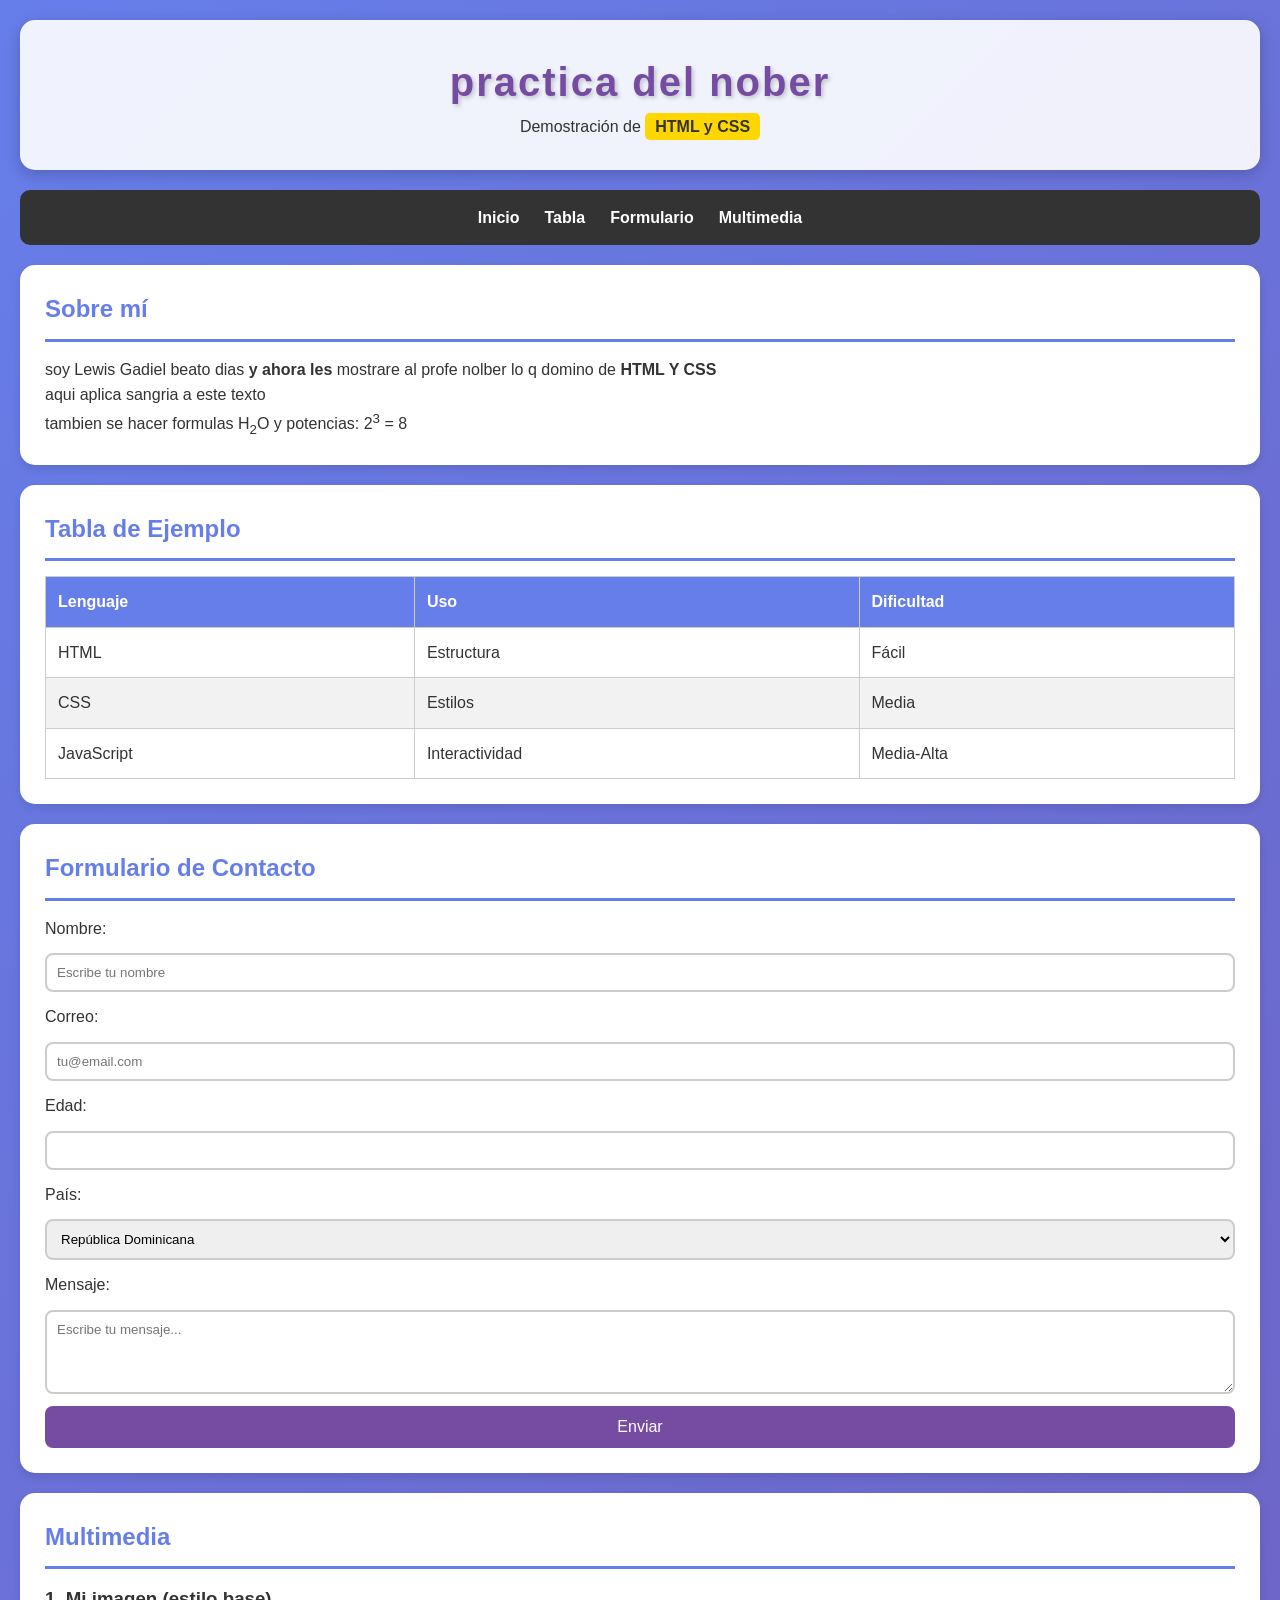
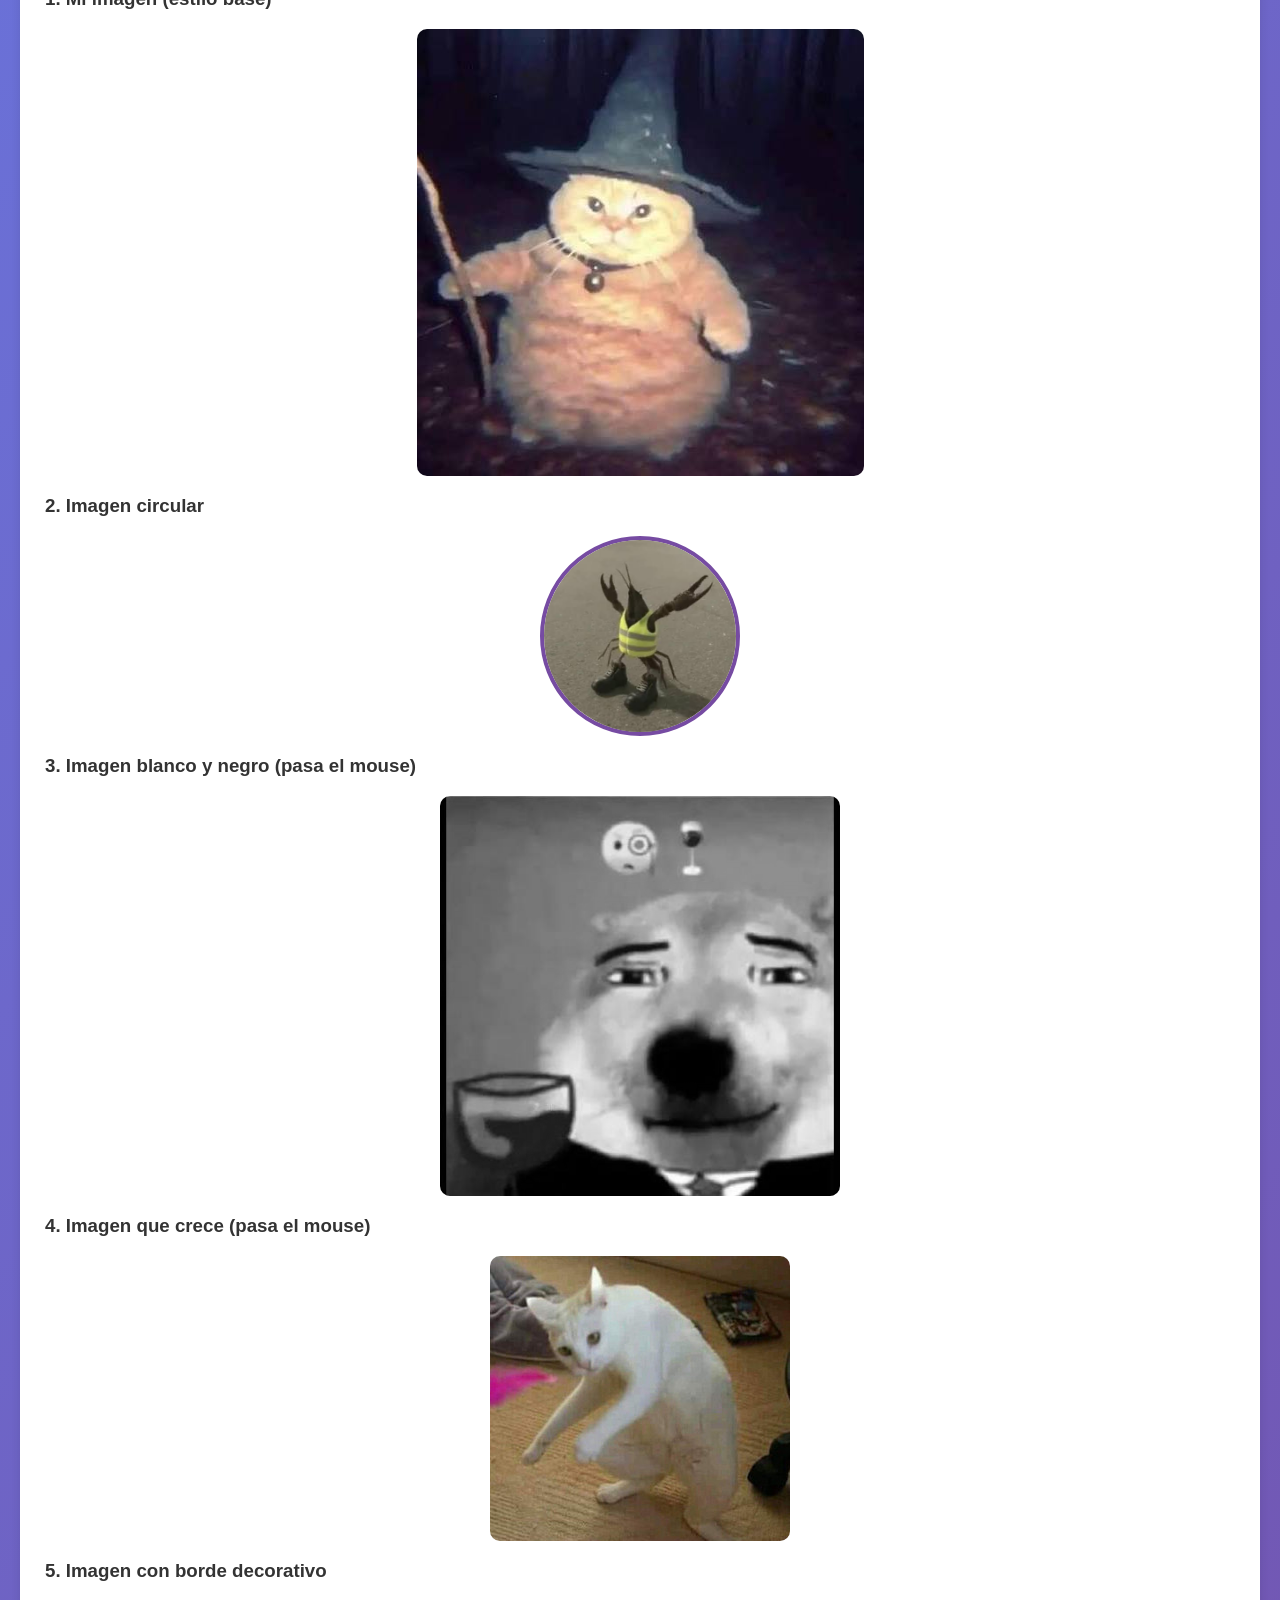
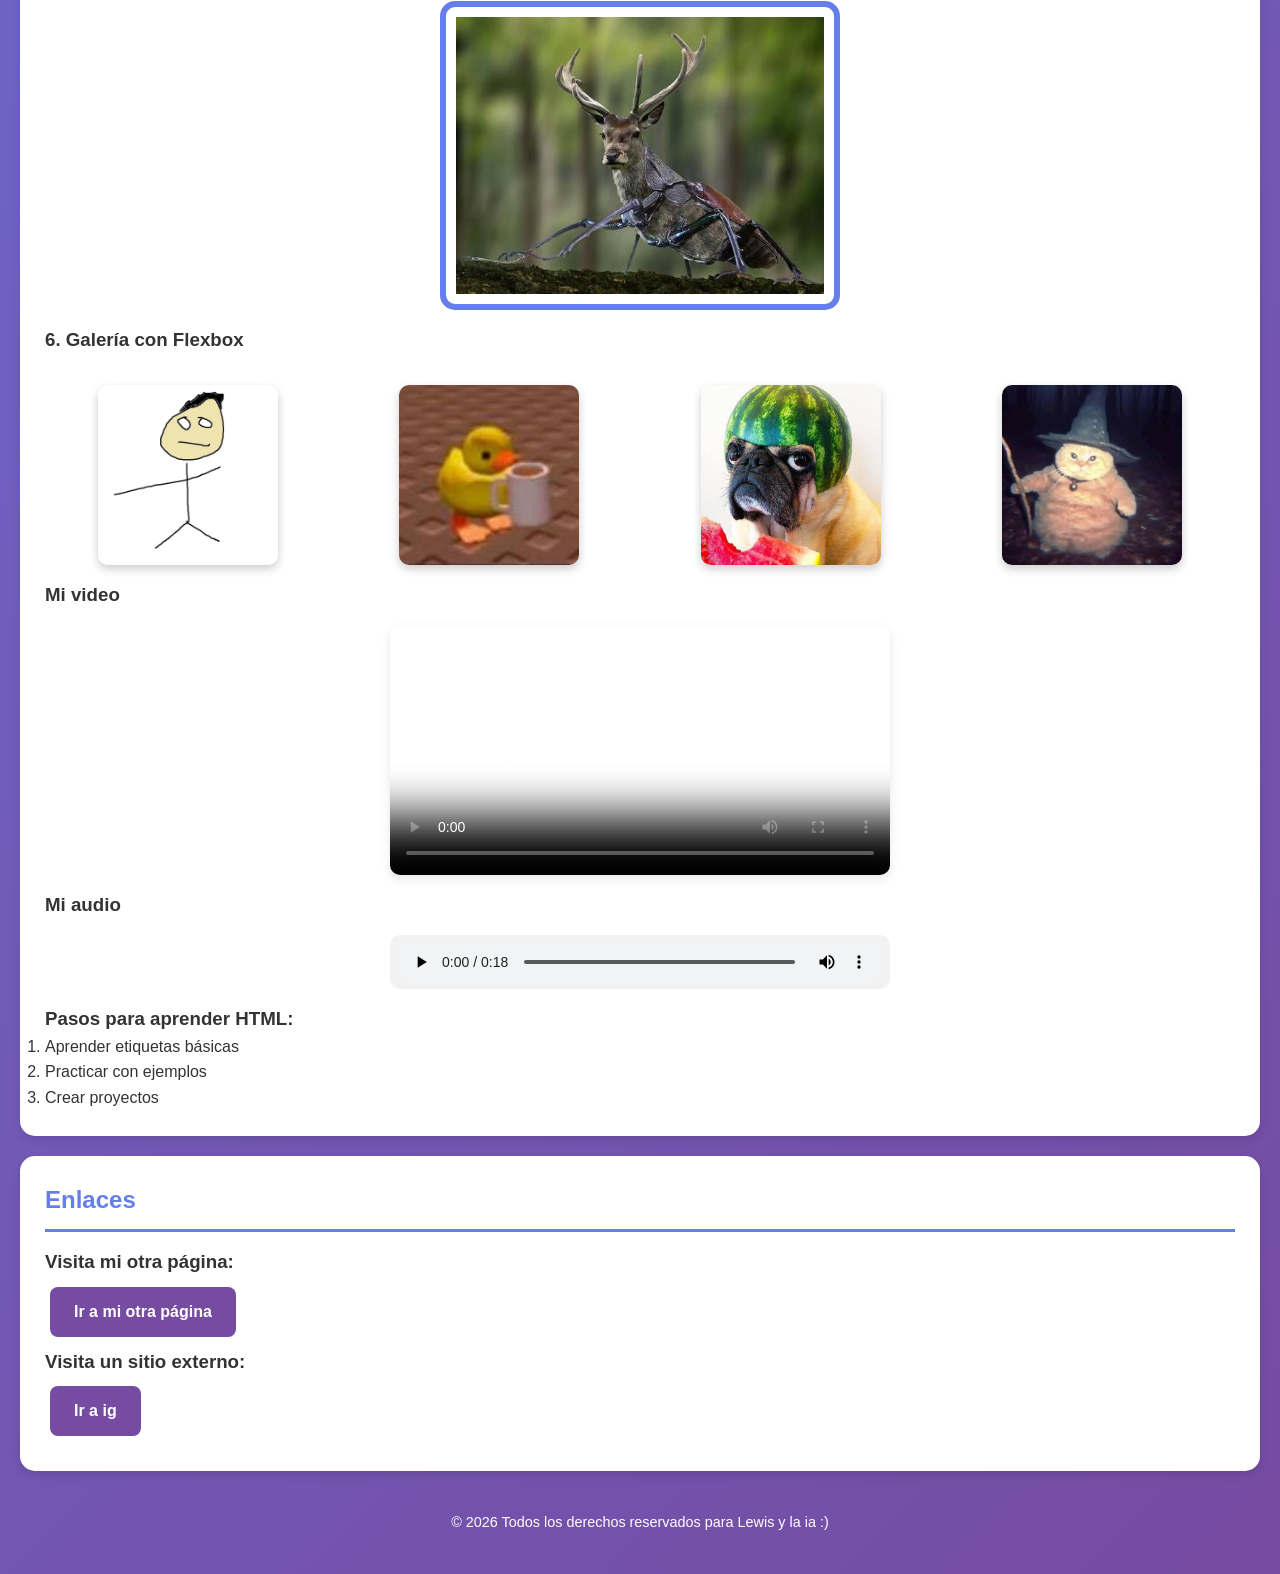
==== index.html @ 5faaa75c "cambios de pruebas" ====
<!DOCTYPE html>
<html lang="es">
<head>
    <meta charset="UTF-8">
    <meta name="viewport" content="width=device-width, initial-scale=1.0">
    <meta name="description" content="Actividad de programación web">
    <meta name="author" content="Mirra">
    <title>Mi Actividad de Programación</title>


    <link rel="stylesheet" href="css/estilos.css">
</head>

<body>

    <!-- ===== ENCABEZADO ===== -->
    <header>
        <h1 id="titulo-principal">practica del nober </h1>
        <p>Demostración de <span class="destacado">HTML y CSS</span></p>
    </header>

    <!-- ===== NAVEGACIÓN ===== -->
    <nav>
        <ul>
            <li><a href="inicio">Inicio</a></li>
            <li><a href="#tabla">Tabla</a></li>
            <li><a href="#formulario">Formulario</a></li>
            <li><a href="#multimedia">Multimedia</a></li>
        </ul>
    </nav>

   
    <section id="inicio">
        <h2>Sobre mí</h2>
        <p> soy Lewis Gadiel beato dias <strong>y ahora les </strong>mostrare al profe nolber lo q domino de <strong> HTML Y CSS</strong> </p>
        <blockquote>aqui aplica sangria a este texto</blockquote>
        <p>tambien se hacer formulas H<sub>2</sub>O y potencias: 2<sup>3</sup> = 8</p>
    </section>

    
    <section id="tabla">
        <h2>Tabla de Ejemplo</h2>
        <table>
            <thead>
                <tr>
                    <th>Lenguaje</th>
                    <th>Uso</th>
                    <th>Dificultad</th>
                </tr>
            </thead>
            <tbody>
                <tr>
                    <td>HTML</td>
                    <td>Estructura</td>
                    <td>Fácil</td>
                </tr>
                <tr>
                    <td>CSS</td>
                    <td>Estilos</td>
                    <td>Media</td>
                </tr>
                <tr>
                    <td>JavaScript</td>
                    <td>Interactividad</td>
                    <td>Media-Alta</td>
                </tr>
            </tbody>
        </table>
    </section>

    
    <section id="formulario">
        <h2>Formulario de Contacto</h2>
        <form action="#" method="post">
            <label for="nombre">Nombre:</label>
            <input type="text" id="nombre" name="nombre" placeholder="Escribe tu nombre" required>

            <label for="email">Correo:</label>
            <input type="email" id="email" name="email" placeholder="tu@email.com" required>

            <label for="edad">Edad:</label>
            <input type="number" id="edad" name="edad" min="1" max="120">

            <label for="pais">País:</label>
            <select id="pais" name="pais">
                <option value="rd">República Dominicana</option>
                <option value="mx">México</option>
                <option value="es">España</option>
            </select>

            <label for="mensaje">Mensaje:</label>
            <textarea id="mensaje" name="mensaje" rows="4" placeholder="Escribe tu mensaje..."></textarea>

            <button type="submit">Enviar</button>
        </form>
    </section>

   <!-- ===== MULTIMEDIA ===== -->
<section id="multimedia">
    <h2>Multimedia</h2>

    <!-- Imagen 1: normal con estilo base -->
    <h3>1. Mi imagen (estilo base)</h3>
    <img src="multimedia/gatomMagico.jpg" alt="Gato mágico con sombrero">

    <!-- Imagen 2: circular (avatar) -->
    <h3>2. Imagen circular</h3>
    <img src="multimedia/amet langosta.jpg" alt="langosta amet" class="img-circular">

    
    <!-- Imagen 4: blanco y negro, vuelve a color al pasar el mouse -->
    <h3>3. Imagen blanco y negro (pasa el mouse)</h3>
    <img src="multimedia/fino.jpg" alt="fino señores" class="img-bn">

    <!-- Imagen 5: crece al pasar el mouse -->
    <h3>4. Imagen que crece (pasa el mouse)</h3>
    <img src="multimedia/gato indignado.jpg" alt="Gato indignado que crece" class="img-zoom">

    <!-- Imagen 6: borde decorativo -->
    <h3>5. Imagen con borde decorativo</h3>
    <img src="multimedia/omunculo.jpg" alt="Gato mágico con borde" class="img-borde">

    <!-- Galería con flex -->
    <h3>6. Galería con Flexbox</h3>
    <div class="galeria">
        <img src="multimedia/pablo.png" alt="pablo">
        <img src="multimedia/pato con tasa.jpg" alt="pato con tasa">
        <img src="multimedia/perro sandia.jpg" alt="perro sandia">
        <img src="multimedia/gatomMagico.jpg" alt="Gato mágico 4">
    </div>

    <!-- Tu video (ya estaba) -->
    <h3>Mi video</h3>
    <video class="multimedia" controls poster="https://picsum.photos/400/200">
        <source src="multimedia/videoplayback.mp4" type="video/mp4">
    </video>

    <!-- Tu audio (ya estaba) -->
    <h3>Mi audio</h3>
    <audio class="multimedia" controls>
        <source src="multimedia/audio.mp3" type="audio/mpeg">
    </audio>

    <h3>Pasos para aprender HTML:</h3>
    <ol>
        <li>Aprender etiquetas básicas</li>
        <li>Practicar con ejemplos</li>
        <li>Crear proyectos</li>
    </ol>

    </section>


    <!-- ===== ENLACES ===== -->
    <section id="enlaces">
        <h2>Enlaces</h2>

        <h3>Visita mi otra página:</h3>
        <a href="otra_pagina.html" class="boton-enlace">Ir a mi otra página</a>

        <h3>Visita un sitio externo:</h3>
        <a href="https://www.instagram.com/" target="_blank" class="boton-enlace">Ir a ig</a>
    </section>


    
    <footer>
        <p>&copy; 2026 Todos los derechos reservados para Lewis y la ia :)</p>
    </footer>

</body>
</html>
---- css/estilos.css ----
/* ===== RESET BÁSICO ===== */
* {
    margin: 0;
    padding: 0;
    box-sizing: border-box;
}

/* ===== ESTILOS GENERALES ===== */
body {
    font-family: 'Poppins', sans-serif;
    background: linear-gradient(135deg, #667eea, #764ba2);
    color: #333;
    line-height: 1.6;
    padding: 20px;
}

/* ===== ENCABEZADO ===== */
header {
    background-color: rgba(255, 255, 255, 0.9);
    padding: 30px;
    border-radius: 15px;
    text-align: center;
    box-shadow: 0 4px 15px rgba(0,0,0,0.2);
    margin-bottom: 20px;
}

header h1 {
    color: #764ba2;
    font-size: 2.5rem;
    text-shadow: 2px 2px 4px rgba(0,0,0,0.2);
    letter-spacing: 2px;
}

/* ===== NAVEGACIÓN ===== */
nav {
    background-color: #333;
    padding: 15px;
    border-radius: 10px;
    margin-bottom: 20px;
}

nav ul {
    list-style: none;
    display: flex;
    justify-content: center;
    gap: 25px;
}

nav a {
    color: white;
    text-decoration: none;
    font-weight: 600;
    transition: color 0.3s;
}

nav a:hover {
    color: #ffd700;
}

/* ===== SECCIONES ===== */
section {
    background-color: white;
    padding: 25px;
    margin-bottom: 20px;
    border-radius: 15px;
    box-shadow: 0 4px 10px rgba(0,0,0,0.1);
}

section h2 {
    color: #667eea;
    border-bottom: 3px solid #667eea;
    padding-bottom: 10px;
    margin-bottom: 15px;
}


/* ===== TABLA ===== */
table {
    width: 100%;
    border-collapse: collapse;
    margin-top: 15px;
}

th, td {
    border: 1px solid #ccc;
    padding: 12px;
    text-align: left;
}

th {
    background-color: #667eea;
    color: white;
}

tr:nth-child(even) {
    background-color: #f2f2f2;
}

/* ===== FORMULARIO ===== */
form {
    display: flex;
    flex-direction: column;
    gap: 12px;
}

input, textarea, select {
    padding: 10px;
    border: 2px solid #ccc;
    border-radius: 8px;
    font-family: inherit;
}

input:focus, textarea:focus {
    border-color: #667eea;
    outline: none;
}

button {
    background-color: #764ba2;
    color: white;
    padding: 12px;
    border: none;
    border-radius: 8px;
    cursor: pointer;
    font-size: 1rem;
    transition: background 0.3s;
}

button:hover {
    background-color: #667eea;
}

/* ===== PIE DE PÁGINA ===== */
footer {
    text-align: center;
    color: white;
    padding: 20px;
    font-size: 0.9rem;
}

/* aqui creo la clase destacado para diseño a algunos textos */
.destacado {
    background-color: #ffd700;
    padding: 5px 10px;
    border-radius: 5px;
    font-weight: bold;
}

/*  MULTIMEDIA   */

/*  IMÁGEN */
img {
    max-width: 100%;
    height: auto;
    border-radius: 10px;
    display: block;
    margin: 15px auto;
    
}

/*  video  */
.multimedia {
    display: block;            
    width: 100%;               
    max-width: 500px;         
    margin: 15px auto;         
    border-radius: 10px;     
    box-shadow: 0 4px 10px rgba(0,0,0,0.1); 
}


audio.multimedia {
    box-shadow: none;
    background-color: #f2f2f2;  /* Fondo gris claro para que resalte */
    padding: 5px;
}


/* ===== ENLACES (BOTONES) — NUEVO ===== */
.boton-enlace {
    display: inline-block;      
    background-color: #764ba2;    
    color: white;            
    padding: 12px 24px;         
    border-radius: 8px;        
    text-decoration: none;      
    font-weight: 600;         
    margin: 10px 5px;          
    transition: background 0.3s, transform 0.3s;
}

.boton-enlace:hover {
    background-color: #667eea;  
    transform: translateY(-3px); 
}





@media (max-width: 600px) {
    nav ul {
        flex-direction: column;
        align-items: center;
    }
    header h1 {
        font-size: 1.8rem;
    }
}



/* ===== EFECTOS CON IMÁGENES ===== */

/* 1. Imagen circular (tipo avatar) */
.img-circular {
    border-radius: 50%;              /* Hace la imagen un círculo perfecto */
    width: 200px;                    /* Ancho fijo para que sea simétrico */
    height: 200px;                   /* Alto igual al ancho */
    object-fit: cover;               /* Recorta sin deformar */
    border: 4px solid #764ba2;       /* Borde morado decorativo */
}


/* 3. Imagen en blanco y negro que vuelve a color al pasar el mouse */
.img-bn {
    max-width: 400px;
    filter: grayscale(100%);          /* 100% = blanco y negro total */
    transition: filter 0.4s ease;     /* Transición suave */
}
.img-bn:hover {
    filter: grayscale(0%);            /* 0% = color original */
}

/* 4. Imagen que crece al pasar el mouse */
.img-zoom {
    max-width: 400px;
    transition: transform 0.3s ease;  /* Suaviza el crecimiento */
}
.img-zoom:hover {
    transform: scale(1.1);            /* Crece un 10% */
}

/* 5. Imagen con borde decorativo */
.img-borde {
    max-width: 400px;
    border: 6px solid #667eea;        /* Borde azul-morado grueso */
    padding: 10px;                    /* Espacio entre borde e imagen */
    background-color: white;          /* Fondo blanco tipo marco */
    border-radius: 15px;
}

/* 6. Galería con Flexbox */
.galeria {
    display: flex;                    /* Coloca las imágenes en fila */
    flex-wrap: wrap;                  /* Si no caben, saltan de línea */
    gap: 15px;                        /* Espacio entre imágenes */
    justify-content: center;          /* Centra las imágenes */
    margin-top: 15px;
}
.galeria img {
    width: 180px;                     /* Ancho fijo para cada imagen */
    height: 180px;                    /* Alto igual al ancho */
    object-fit: cover;                /* Recorta sin deformar */
    border-radius: 10px;
    box-shadow: 0 4px 10px rgba(0,0,0,0.2);
    transition: transform 0.3s ease, box-shadow 0.3s ease;
}
.galeria img:hover {
    transform: scale(1.05);           /* Crece un poco */
    box-shadow: 0 8px 20px rgba(0,0,0,0.4);   /* Sombra más grande */
}
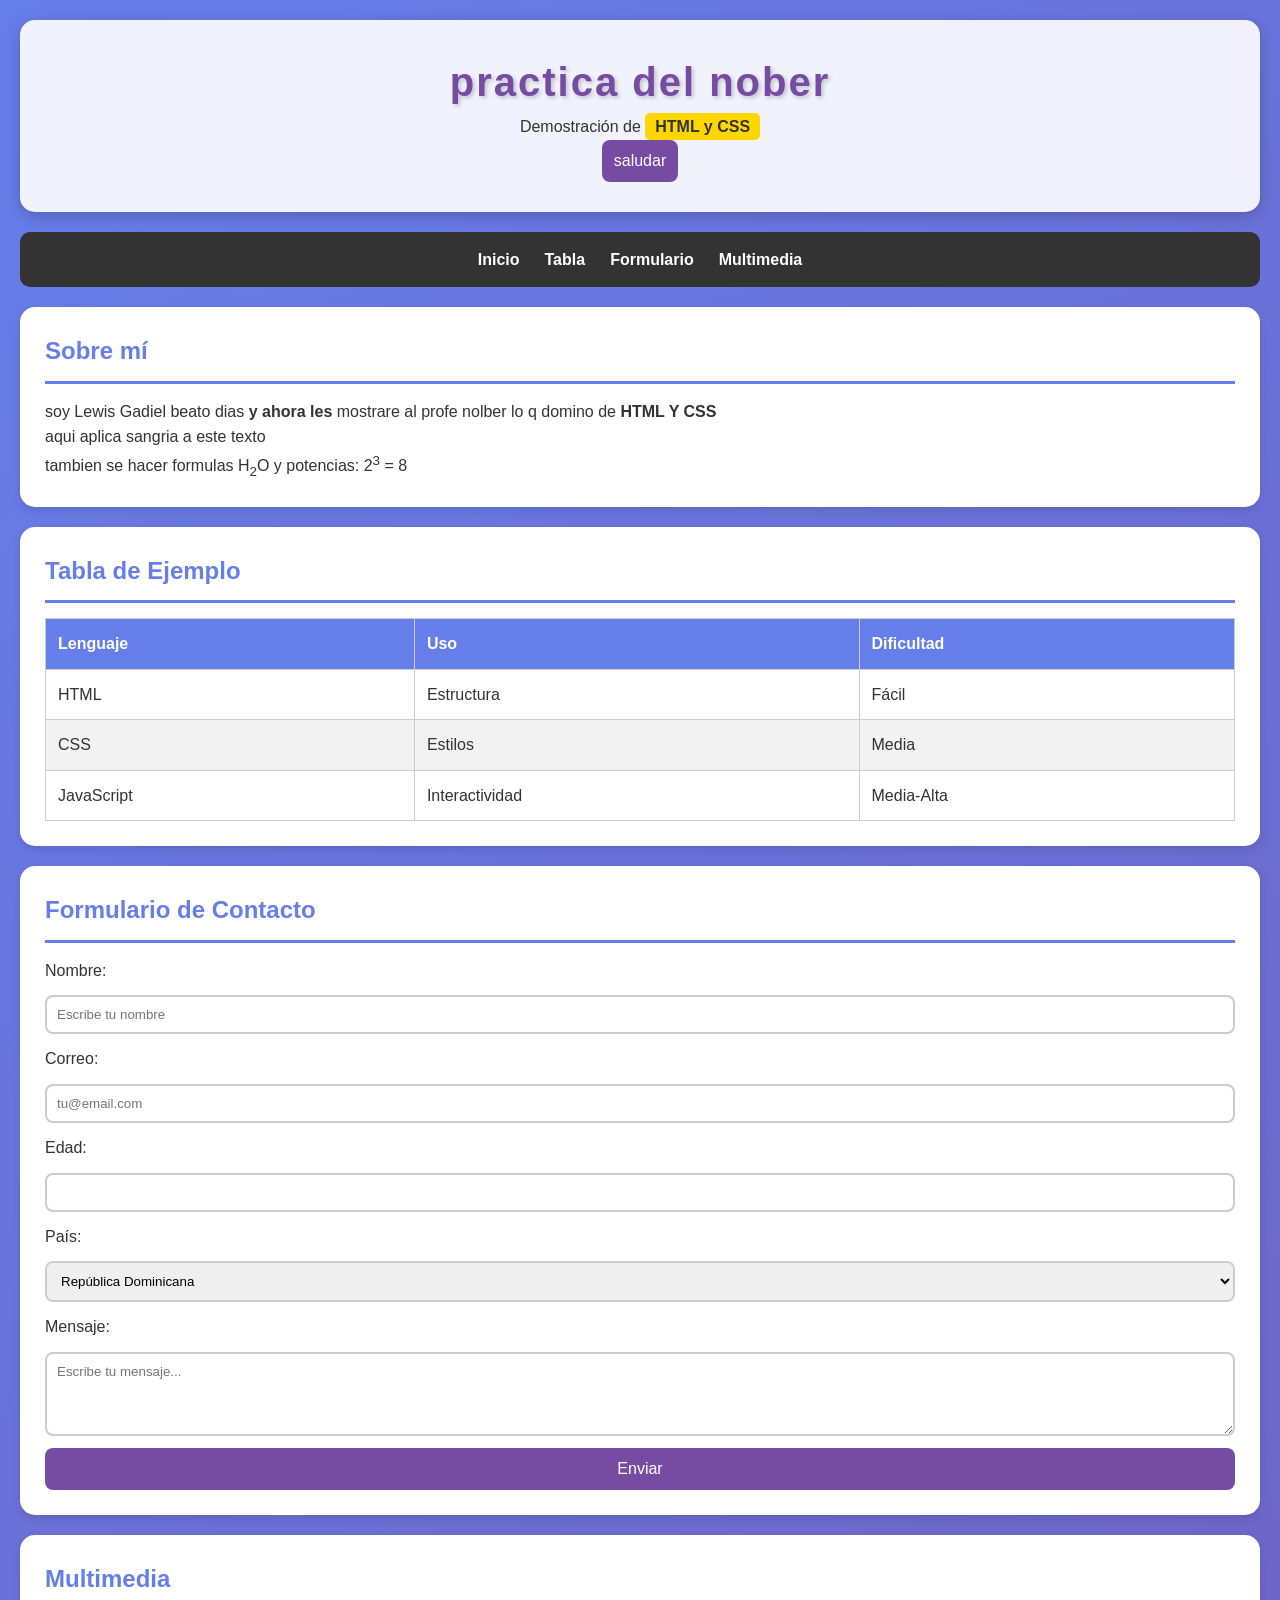
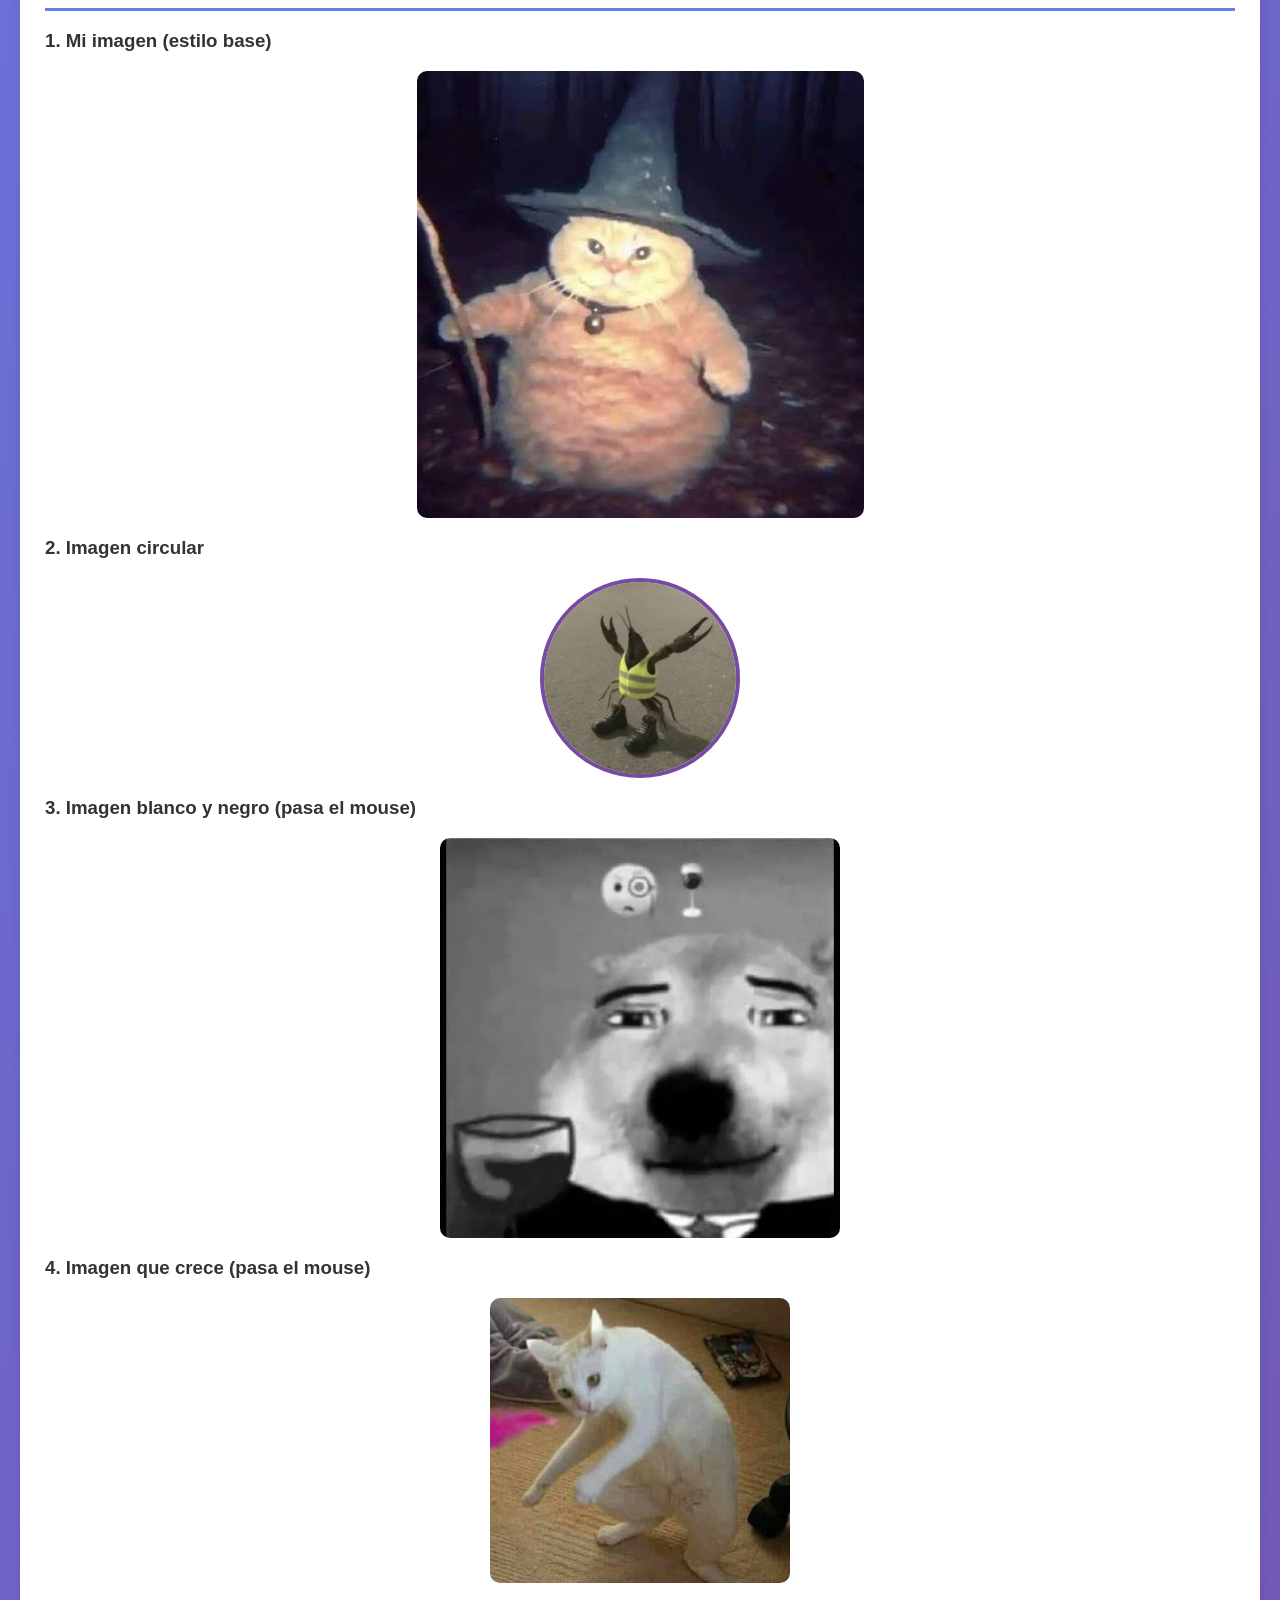
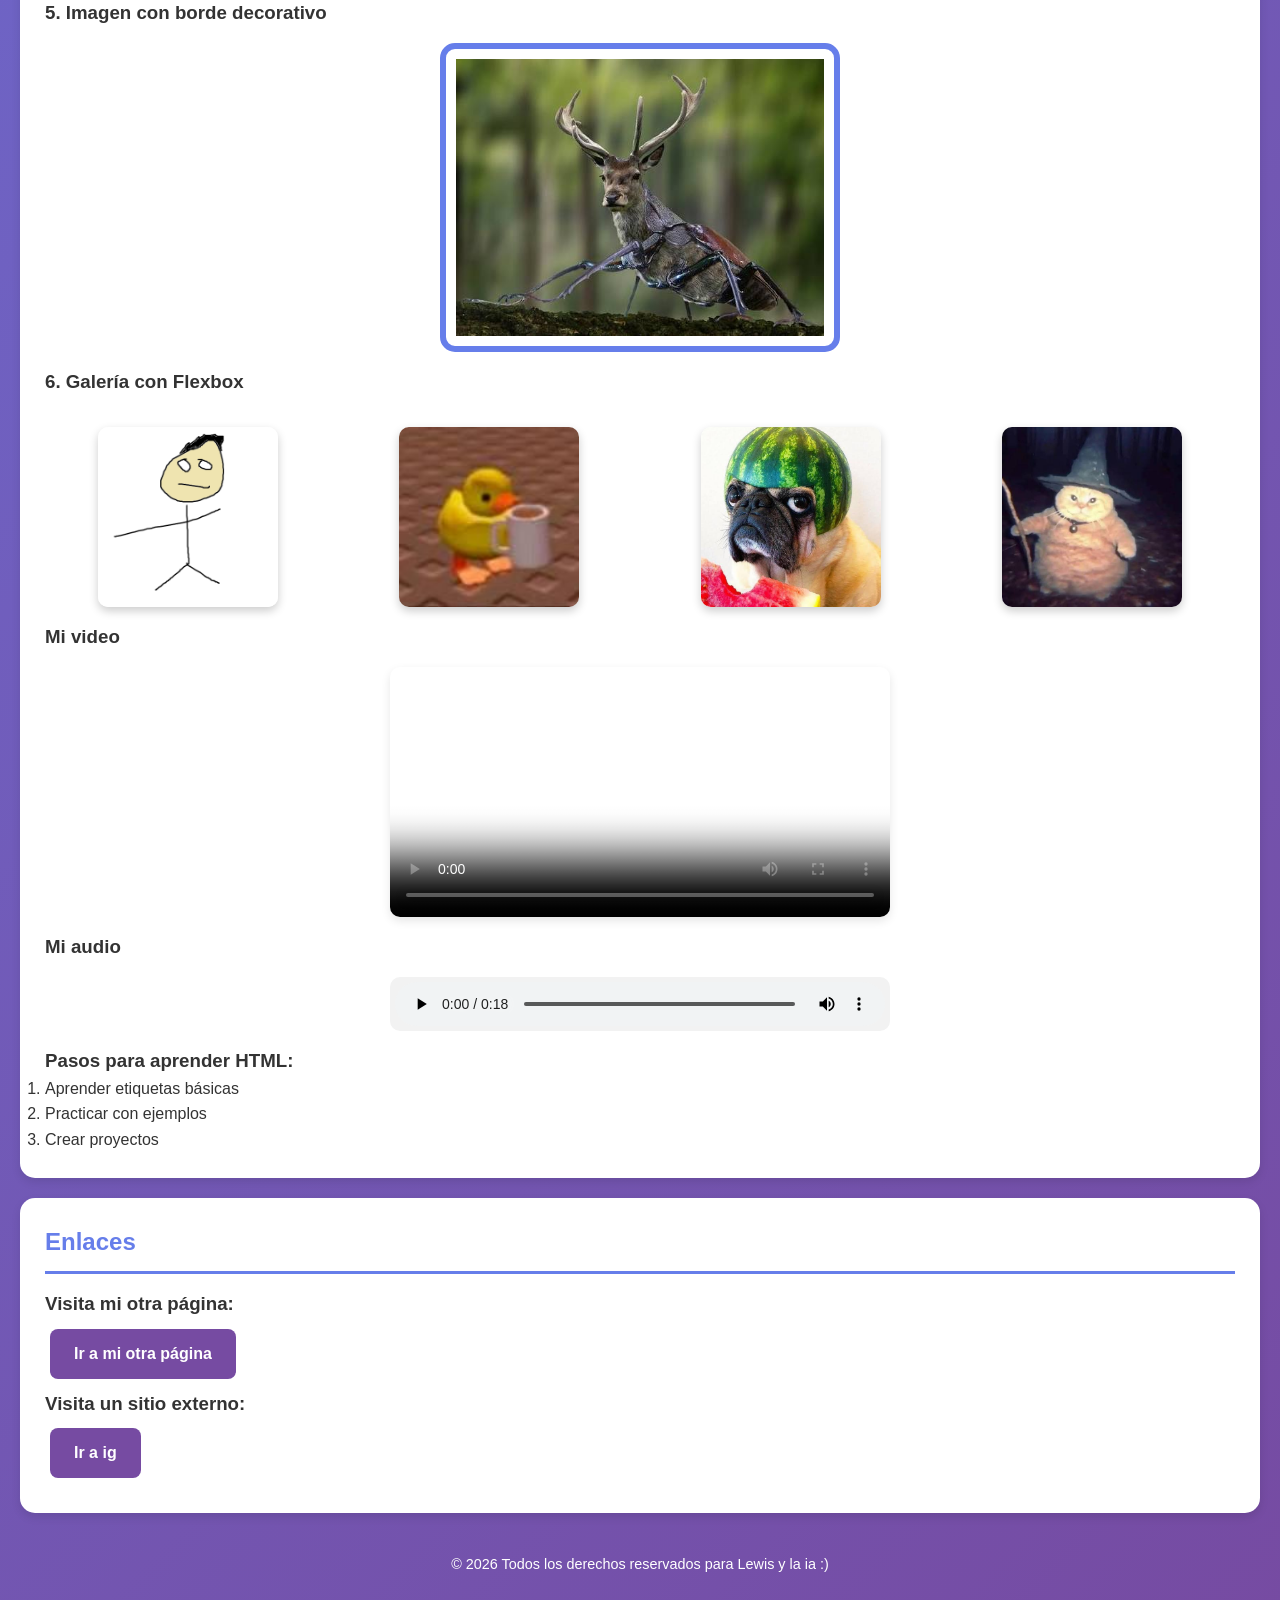
==== commit 53f0776e: "nuevo boton de alerta" ====
--- a/index.html
+++ b/index.html
@@ -18,6 +18,8 @@
     <header>
         <h1 id="titulo-principal">practica del nober </h1>
         <p>Demostración de <span class="destacado">HTML y CSS</span></p>
+
+    <button onclick="alert ('hola')"> saludar</button>
     </header>
 
     <!-- ===== NAVEGACIÓN ===== -->
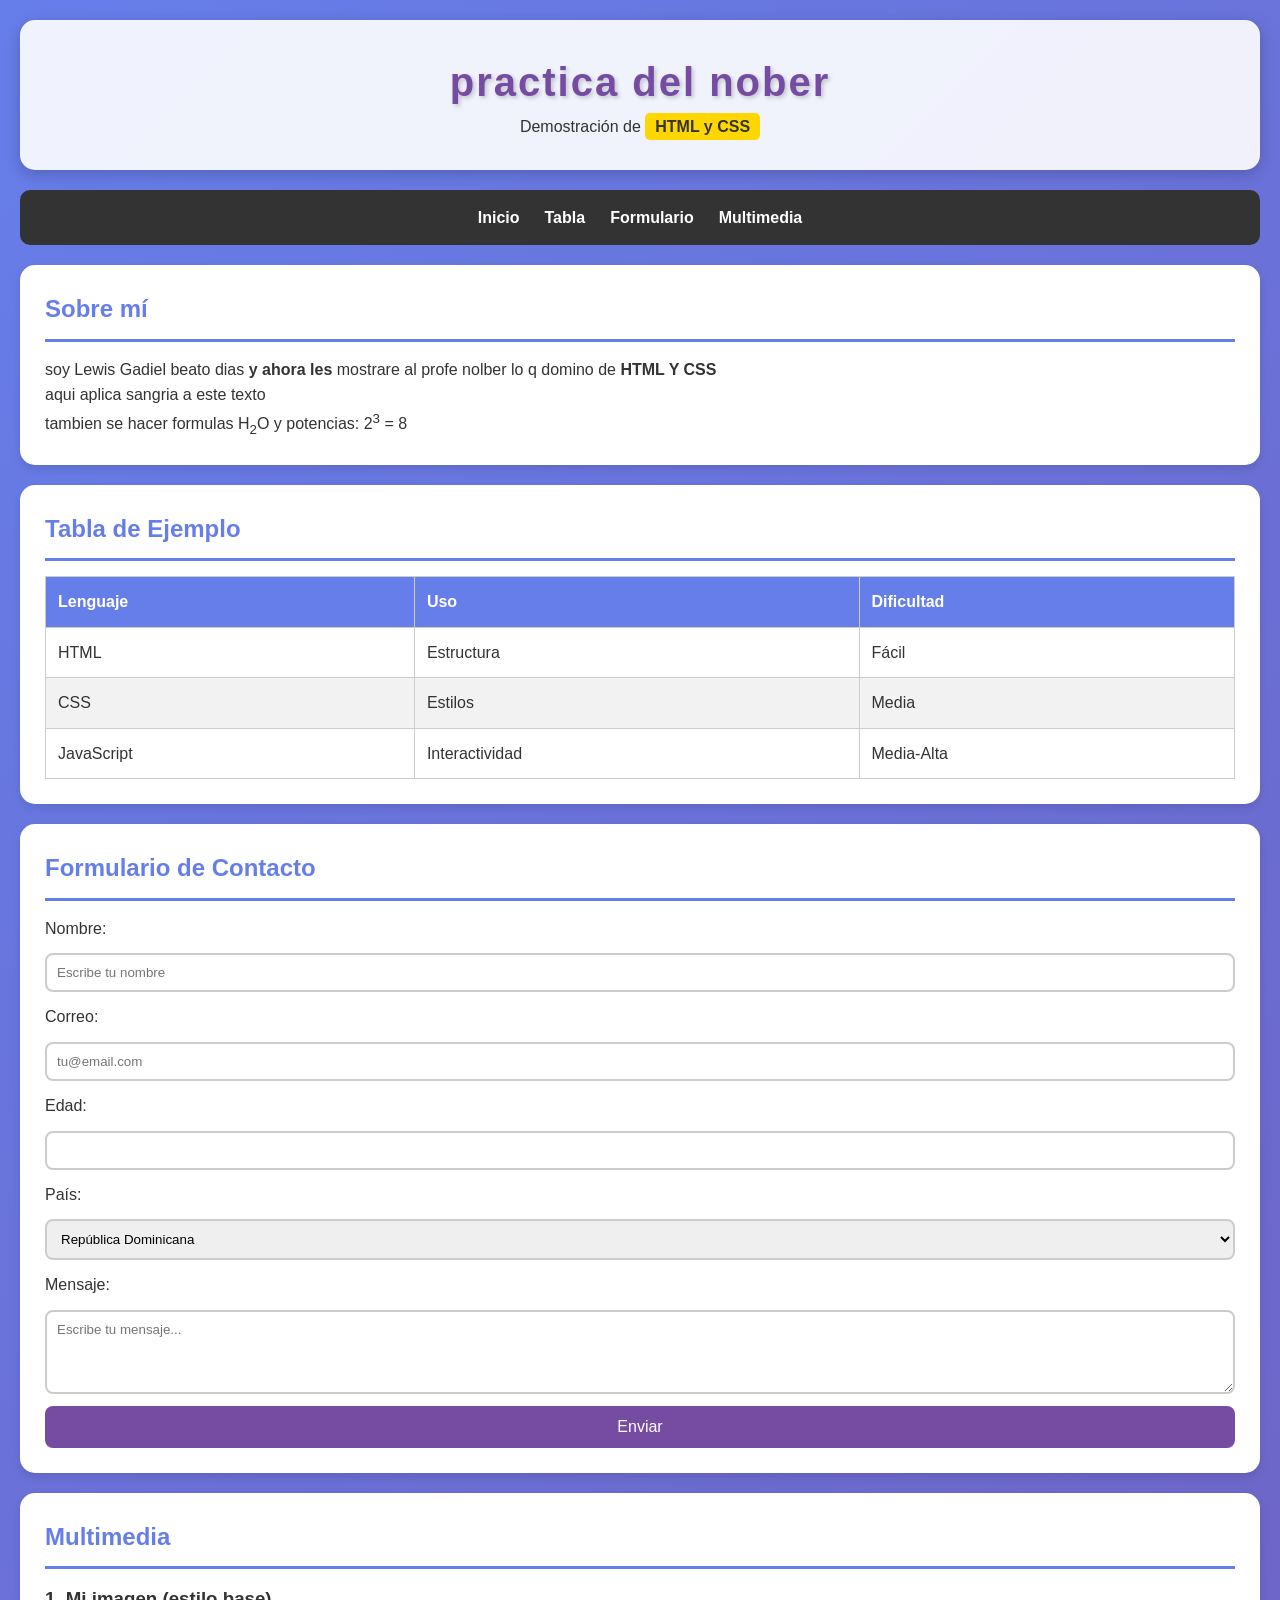
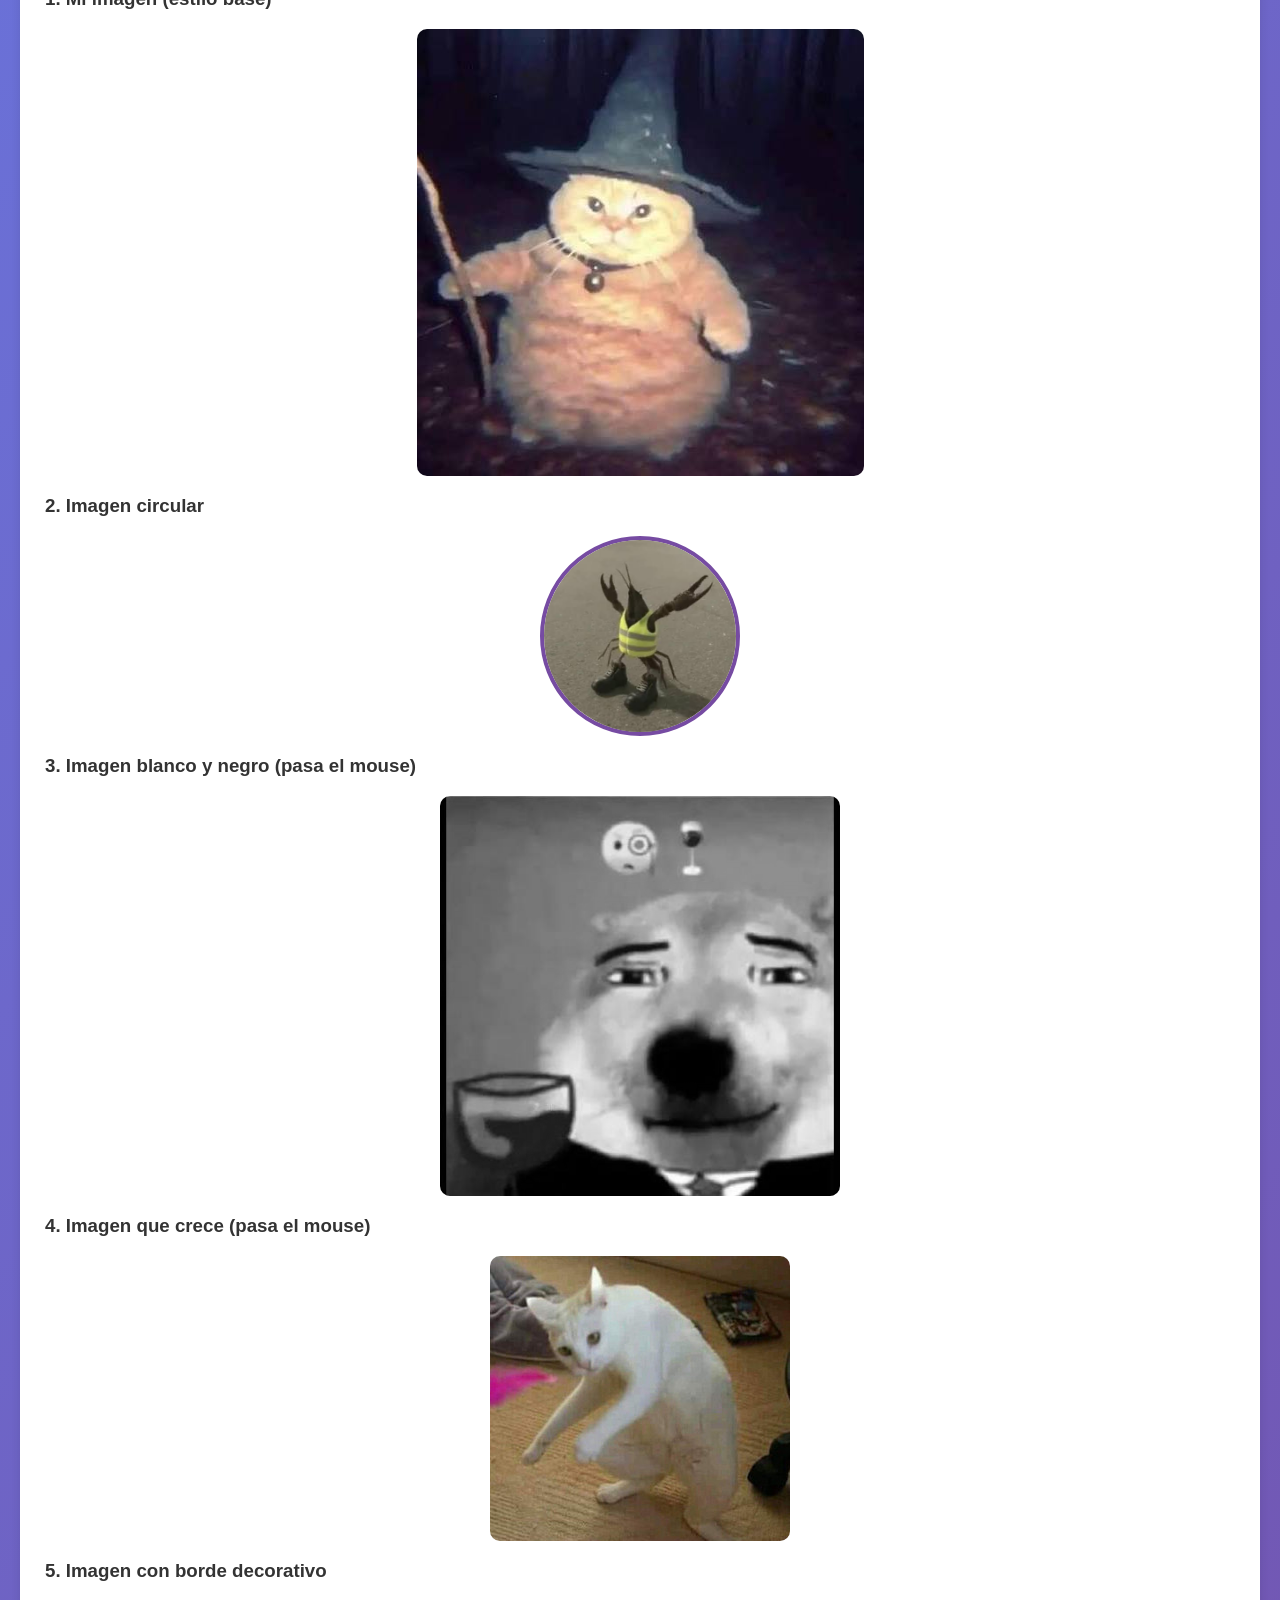
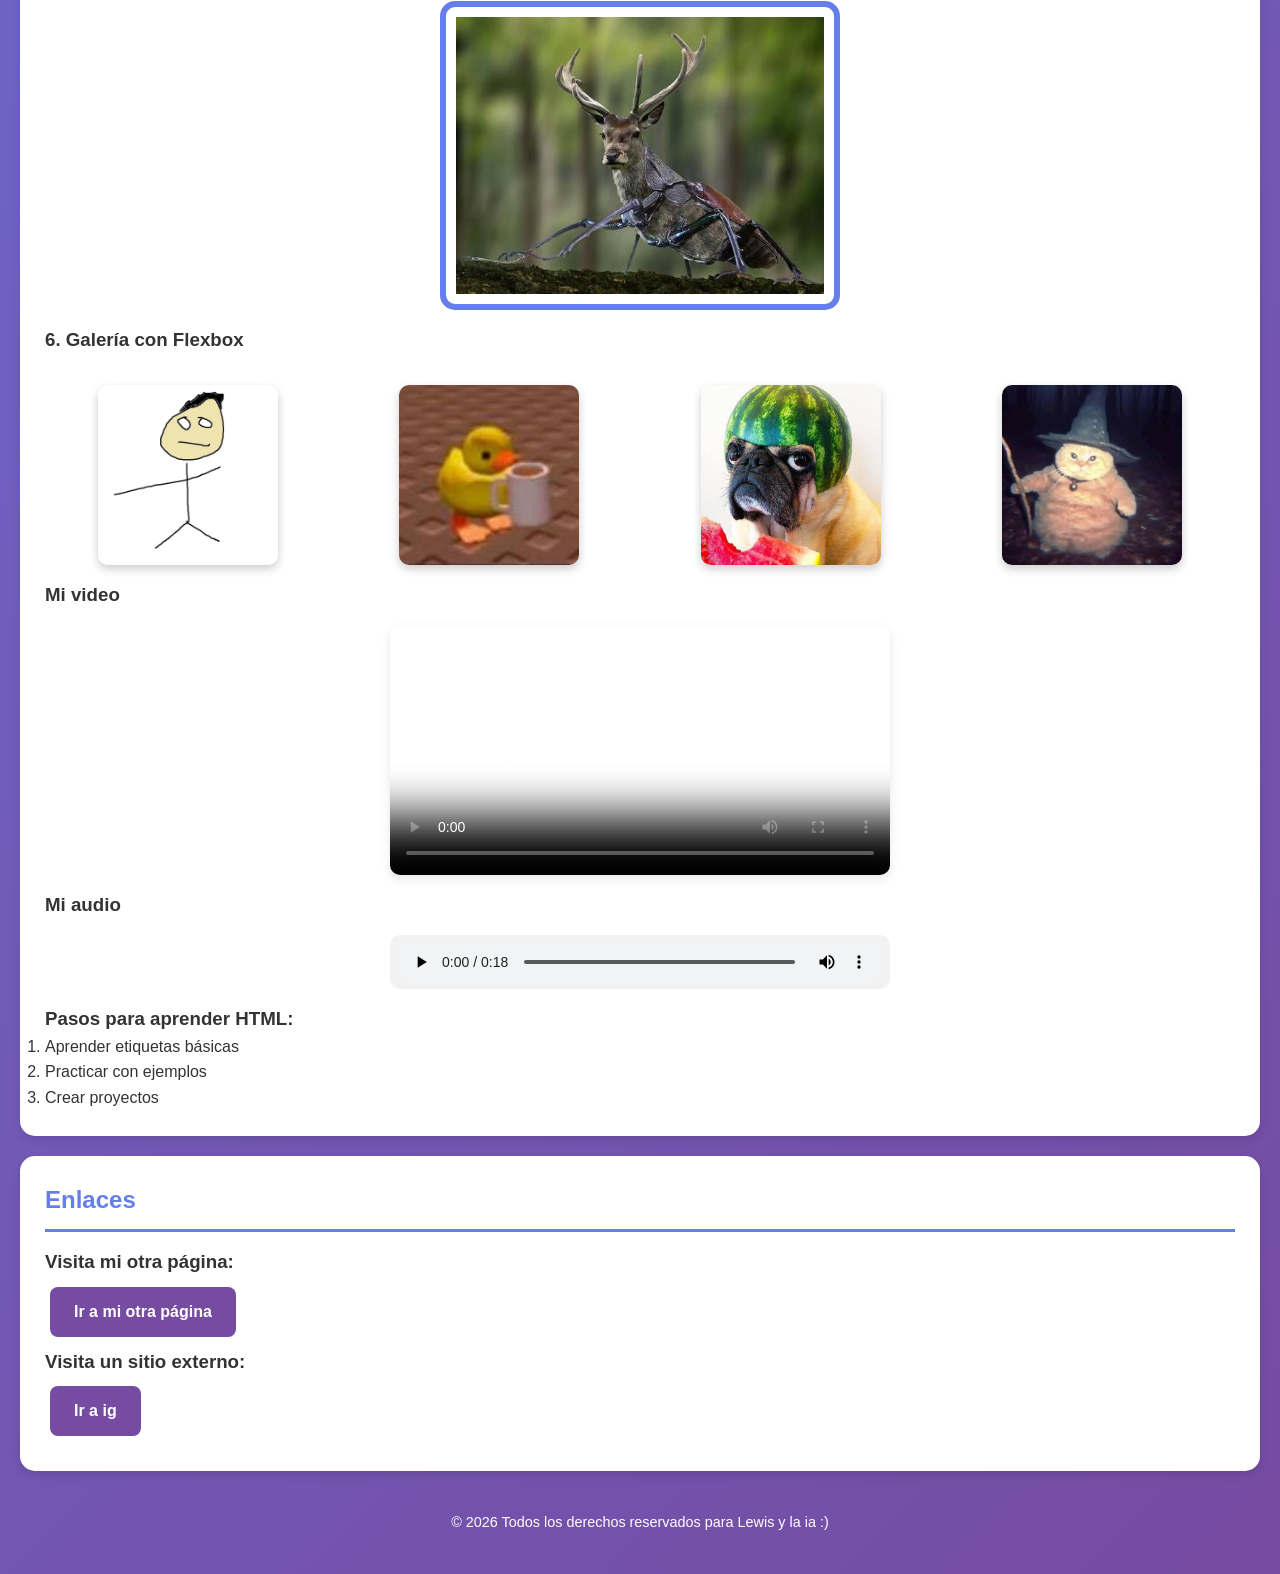
==== commit 67fae0ff: "cambio resuelto" ====
--- a/index.html
+++ b/index.html
@@ -19,7 +19,6 @@
         <h1 id="titulo-principal">practica del nober </h1>
         <p>Demostración de <span class="destacado">HTML y CSS</span></p>
 
-    <button onclick="alert ('hola')"> saludar</button>
     </header>
 
     <!-- ===== NAVEGACIÓN ===== -->
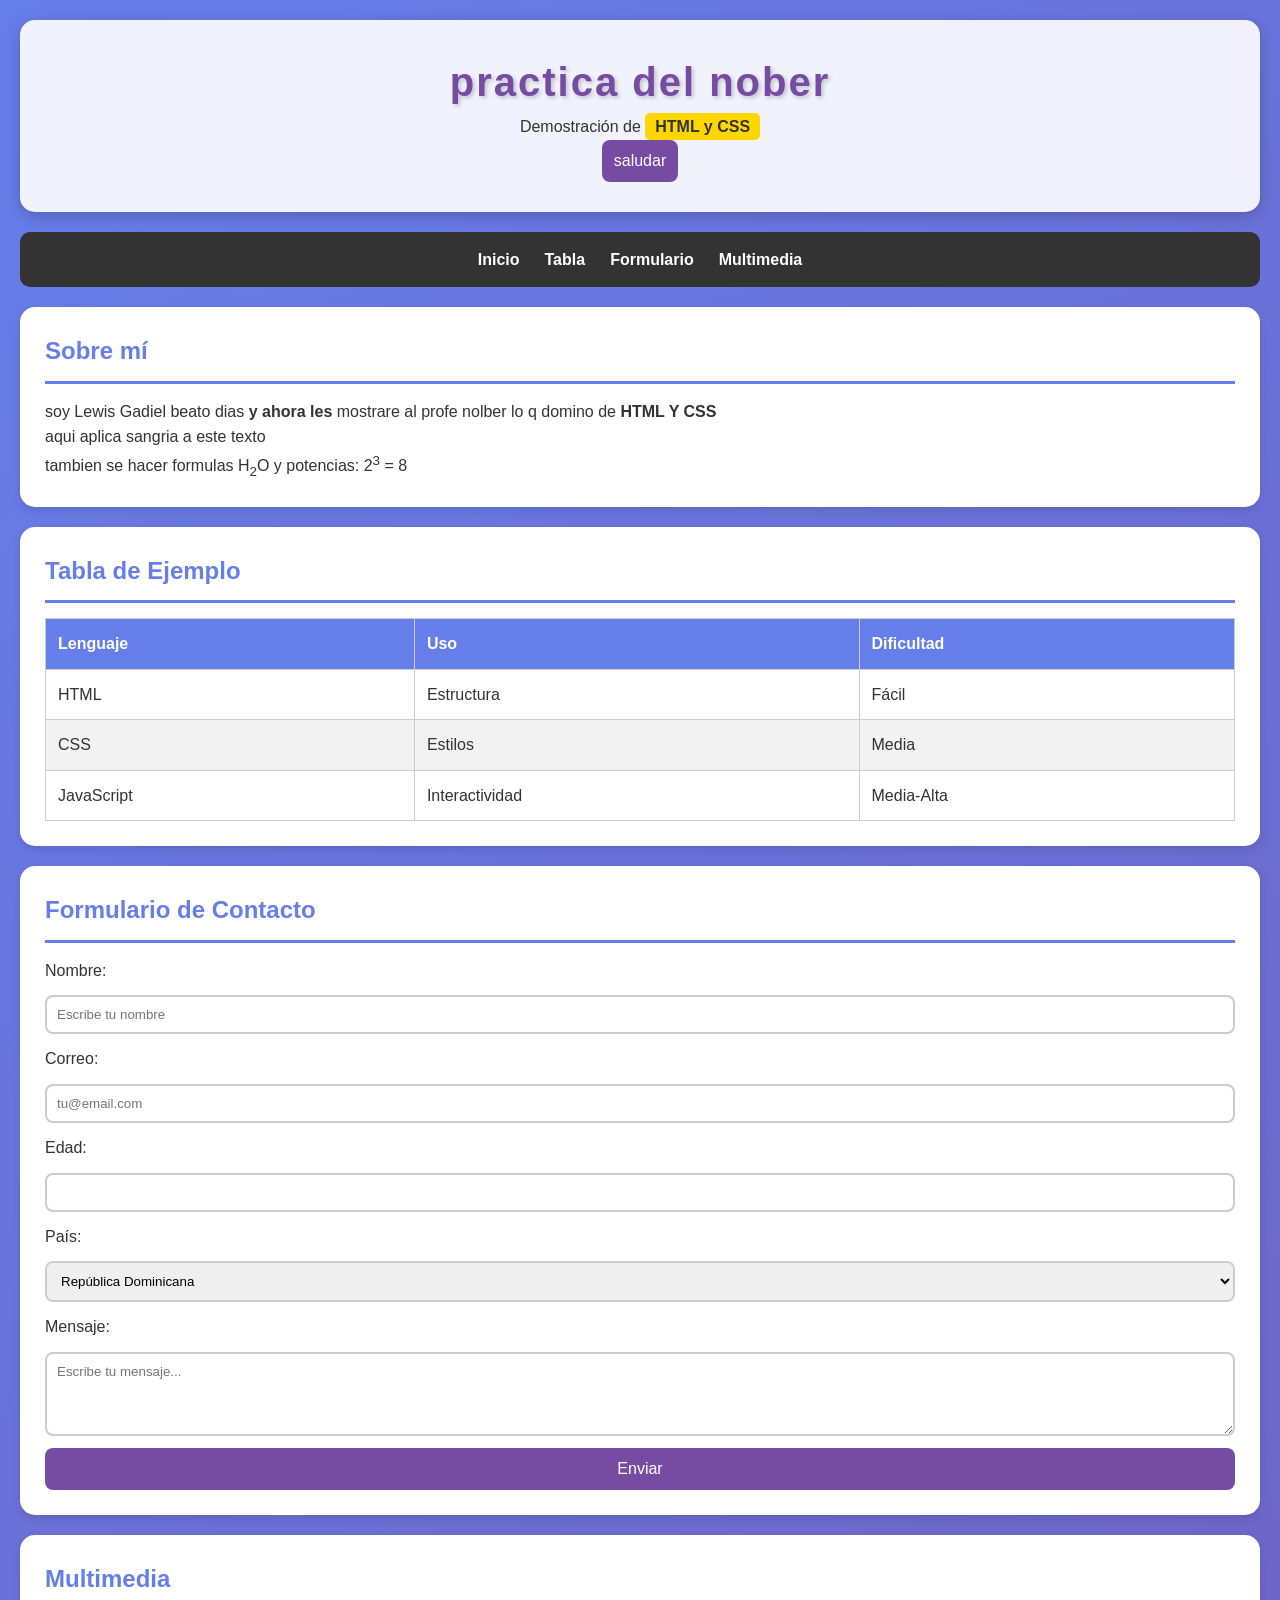
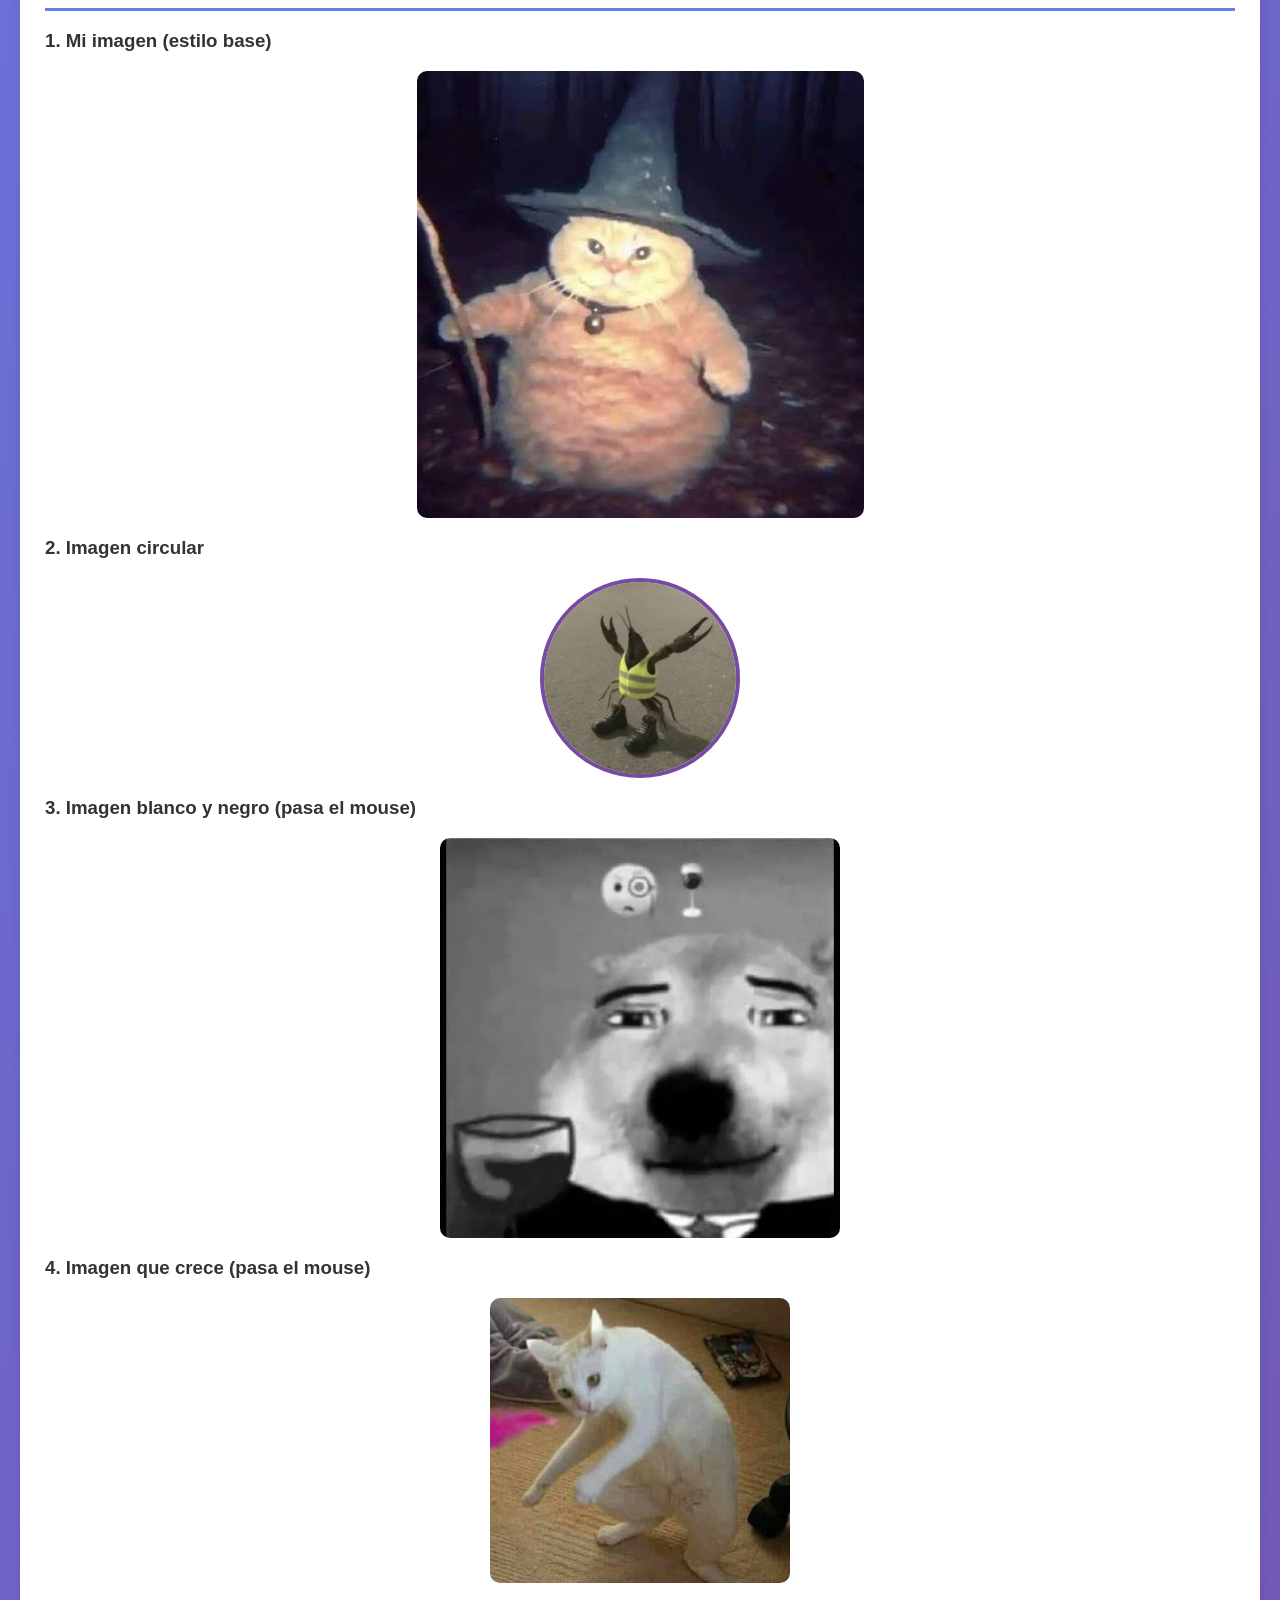
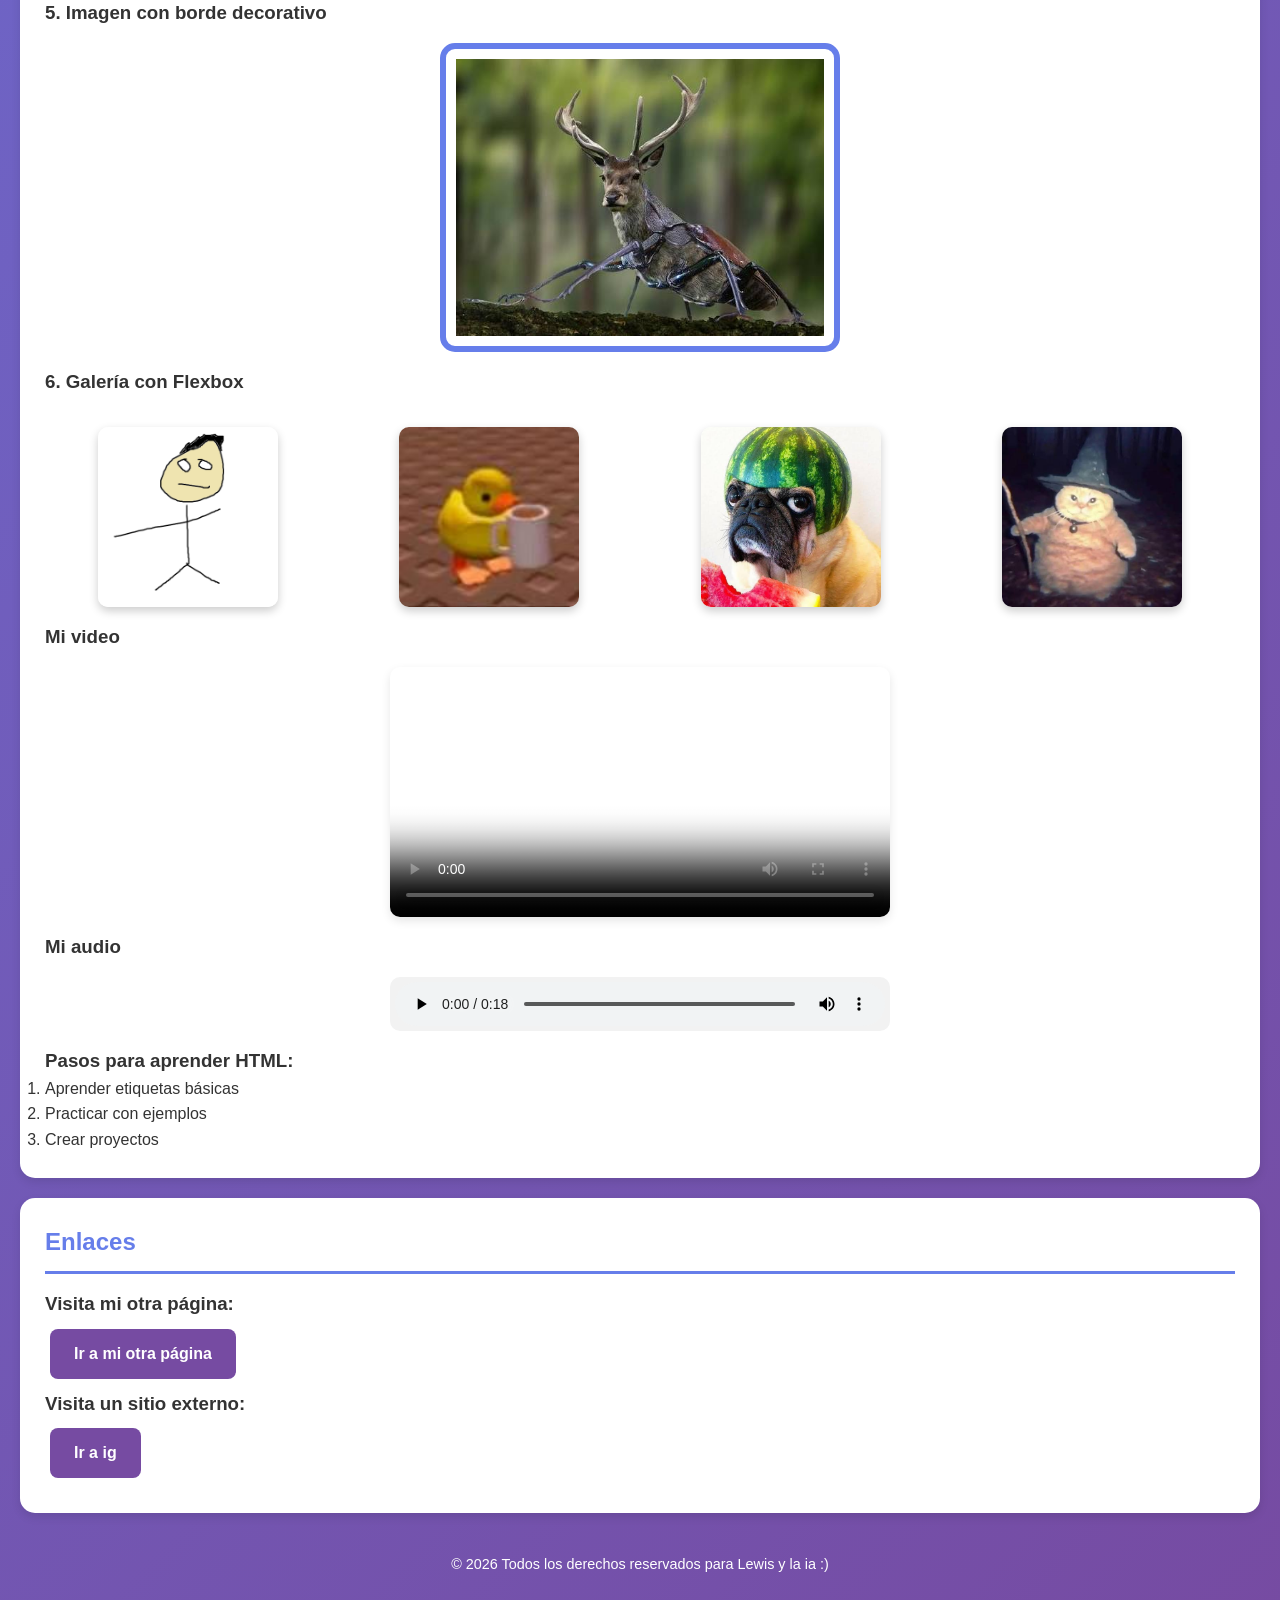
==== commit 9ae34ac7: "agregue un boton con una alerta" ====
--- a/index.html
+++ b/index.html
@@ -18,7 +18,7 @@
     <header>
         <h1 id="titulo-principal">practica del nober </h1>
         <p>Demostración de <span class="destacado">HTML y CSS</span></p>
-
+    <button onclick="alert ('hola')"> saludar</button>
     </header>
 
     <!-- ===== NAVEGACIÓN ===== -->
